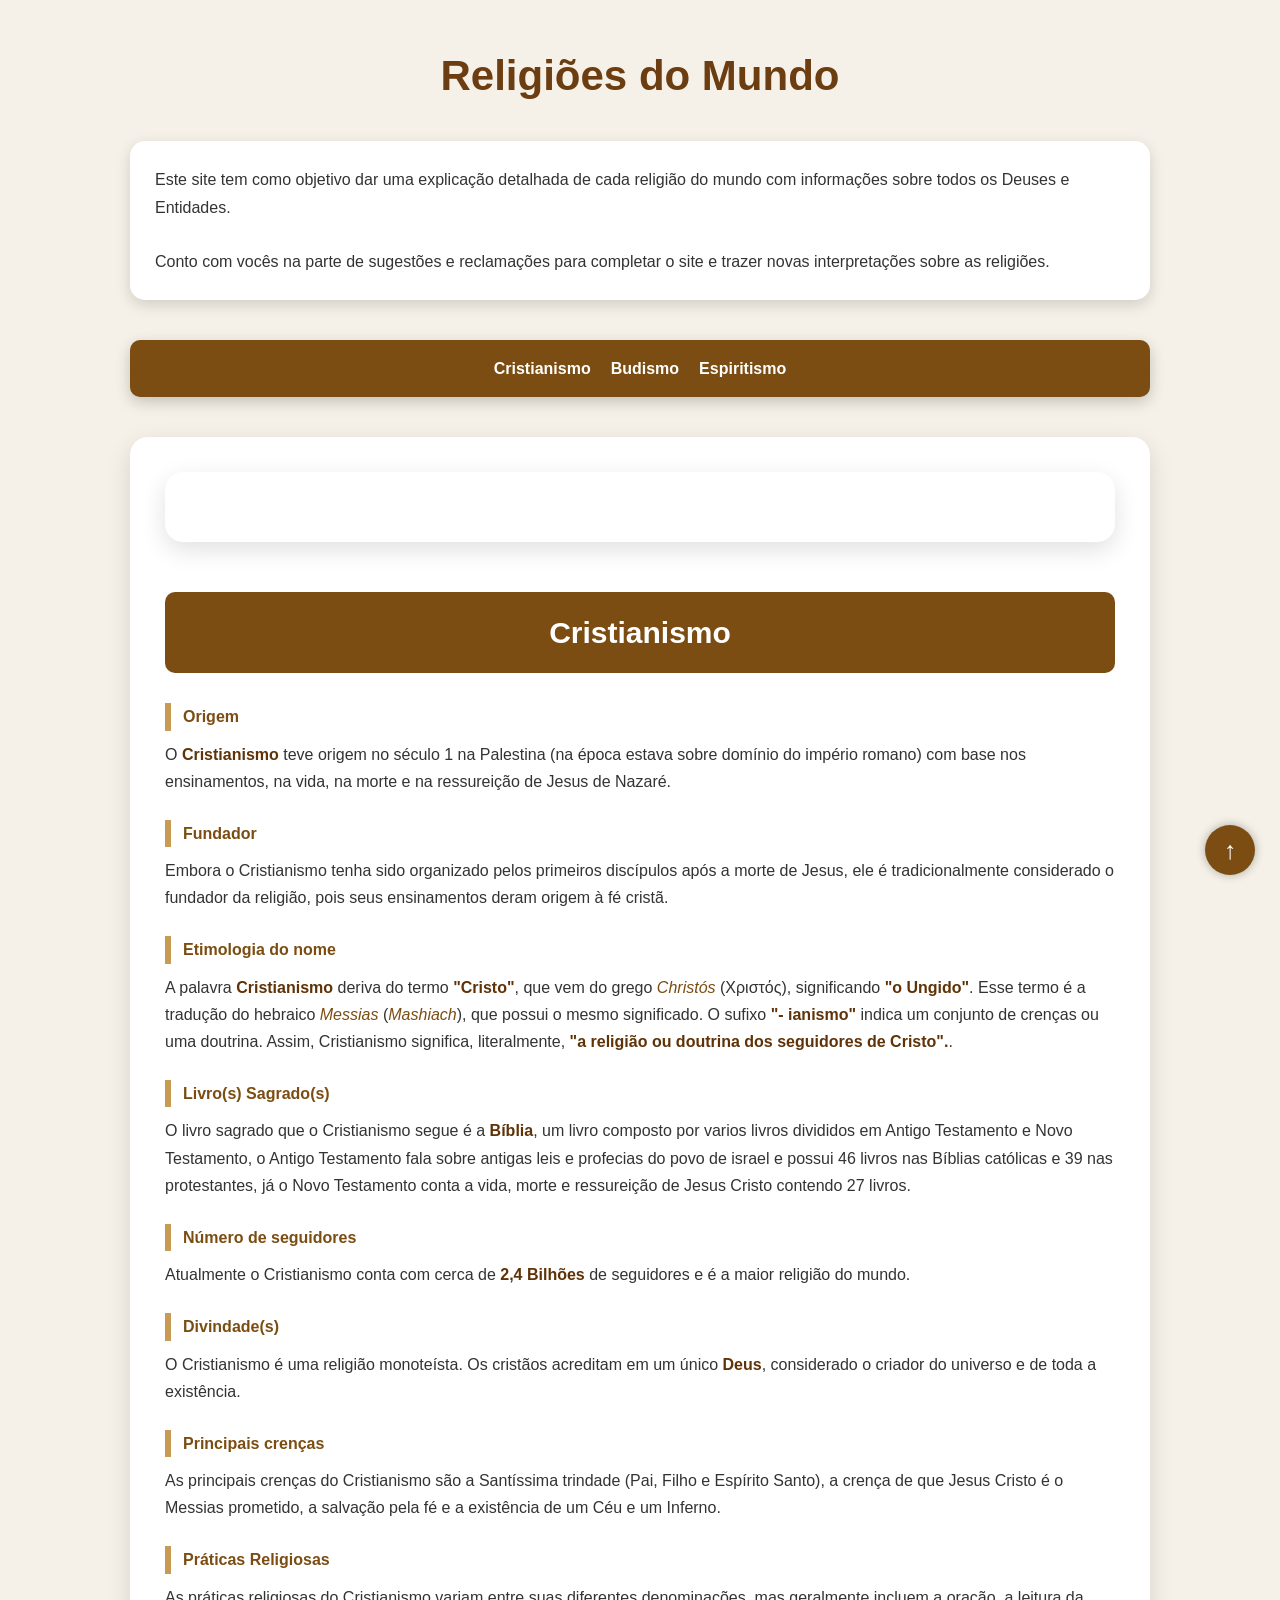
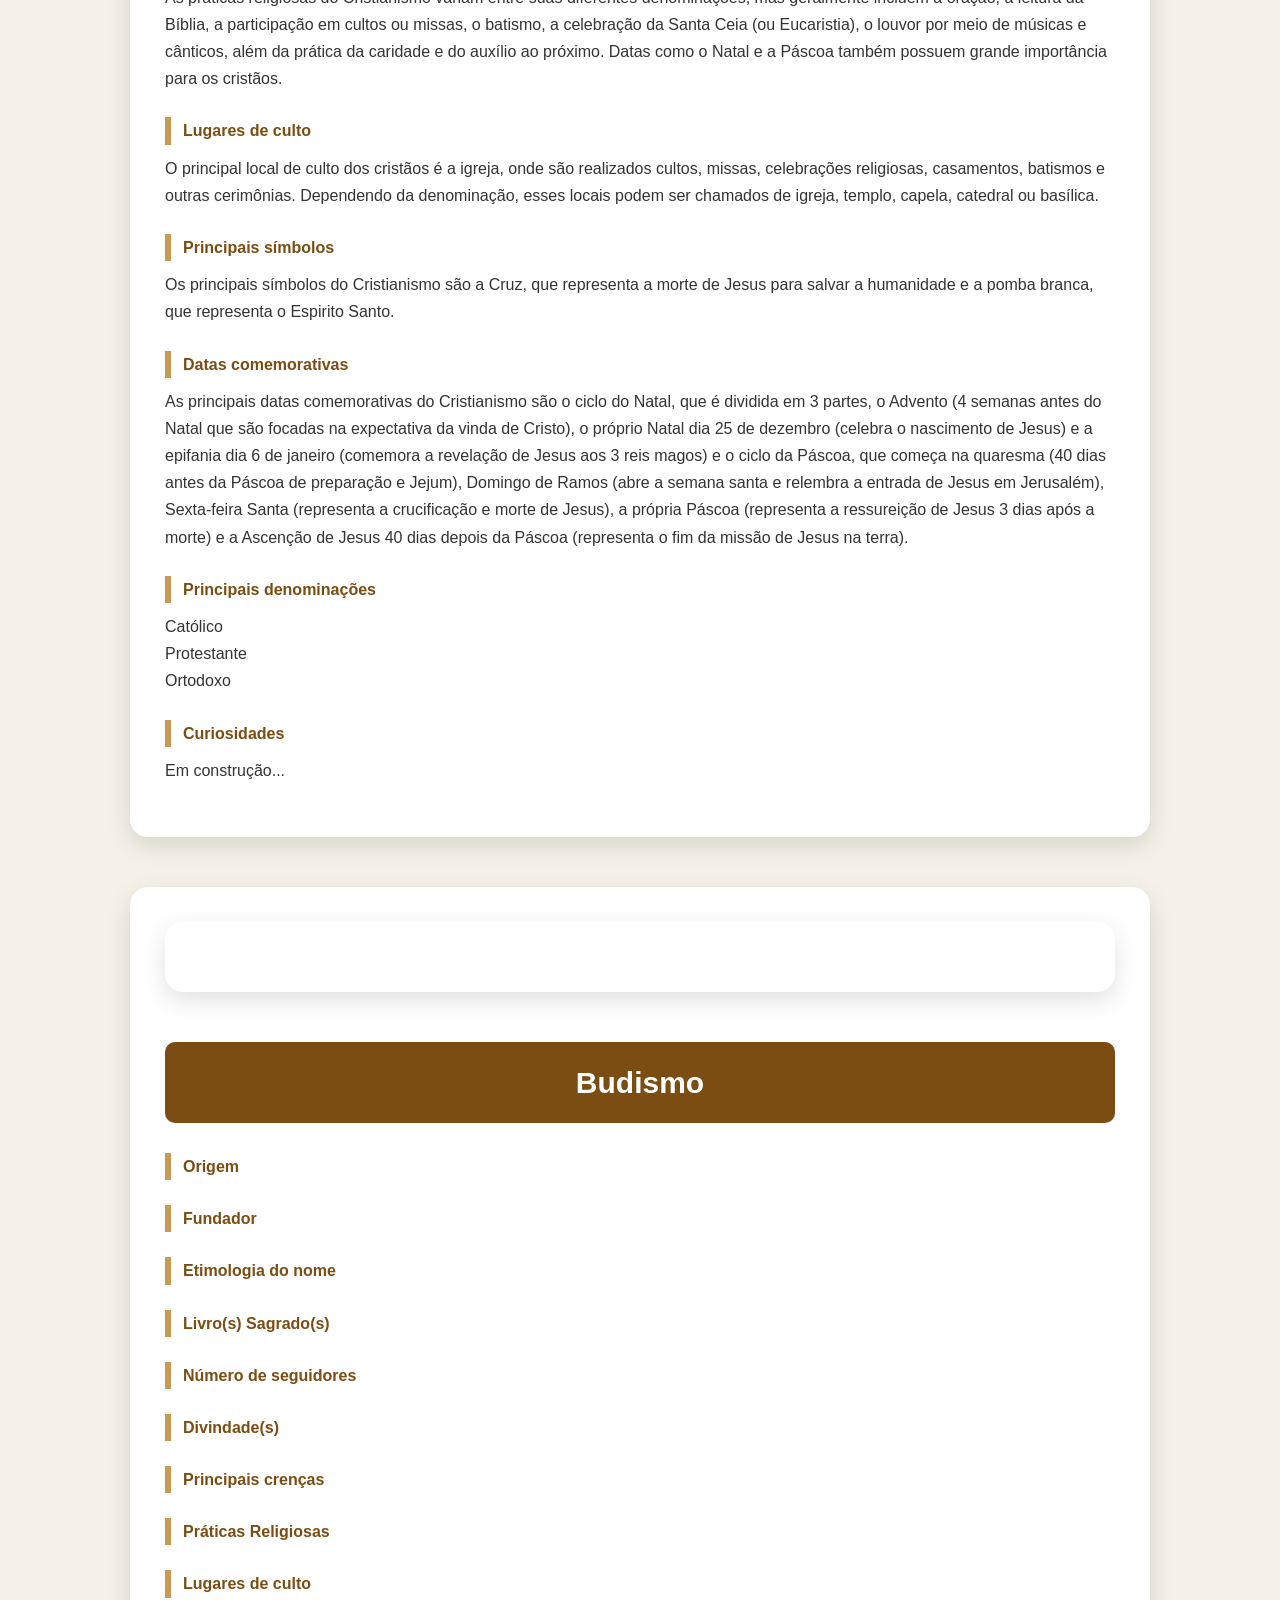
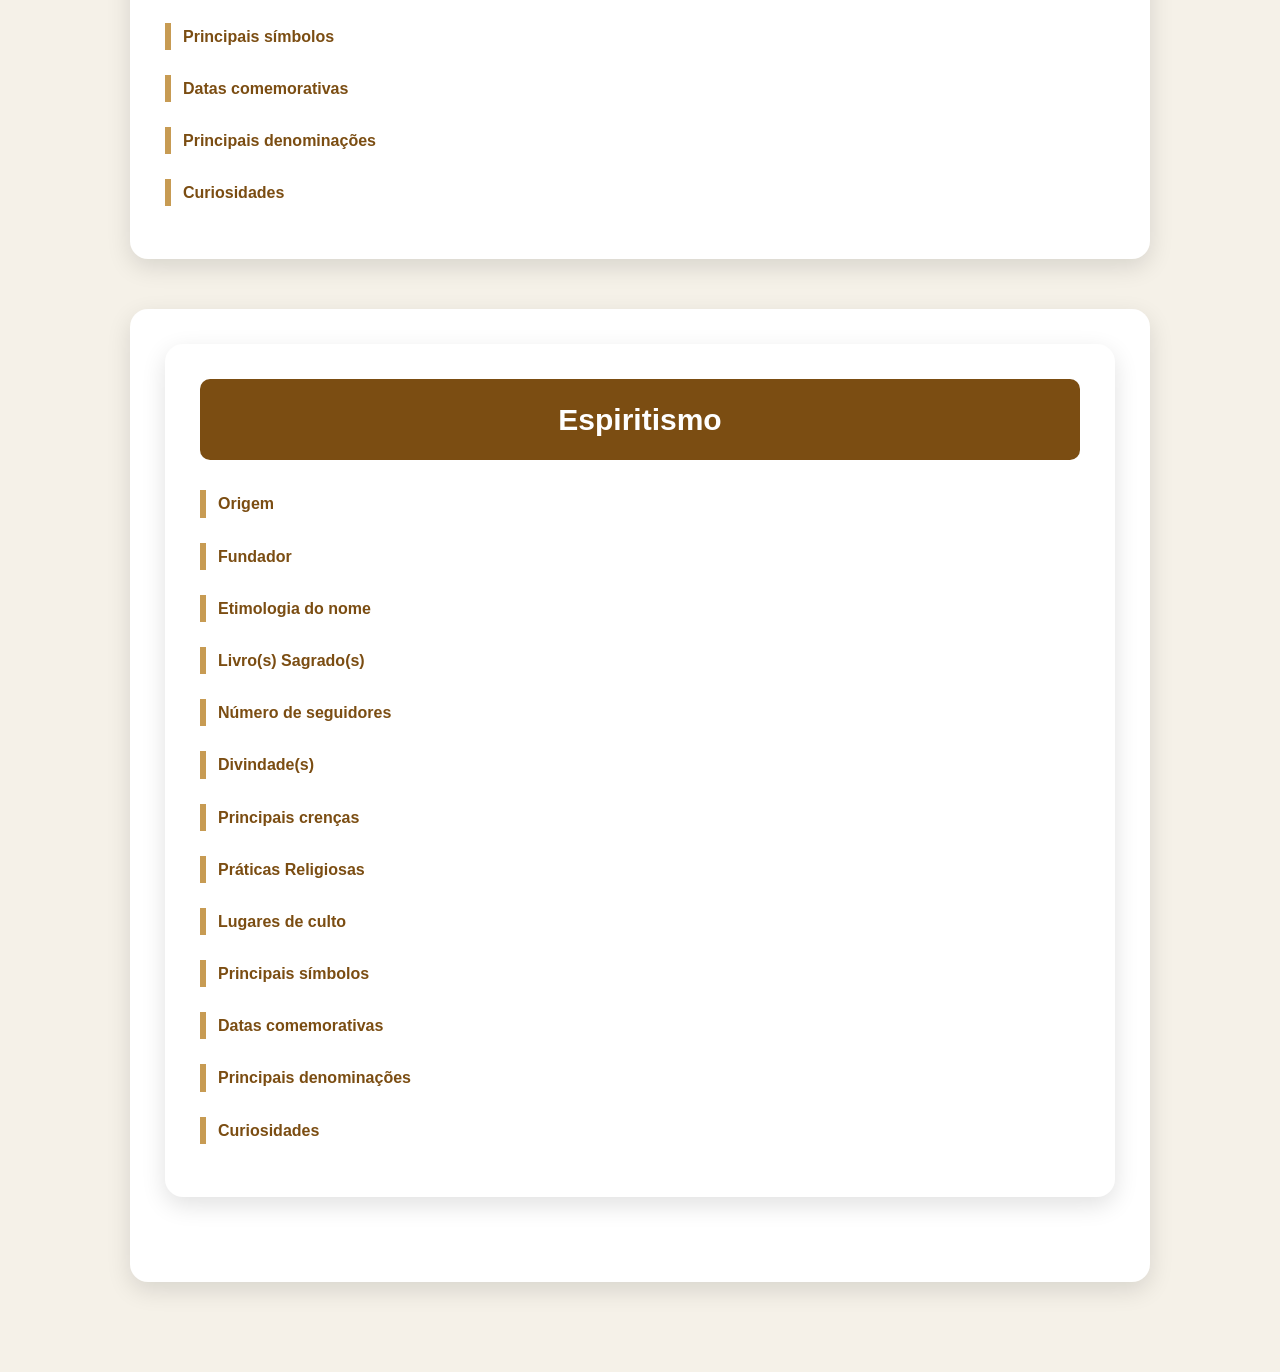
==== index.html @ a8a7c6b0 "Renomeia religiões.html para index.html" ====
<!DOCTYPE html>
<html lang="pt-BR">

<head>
    <meta charset="UTF-8">
    <title>Religiões</title>
    <link rel="stylesheet" href="style.css">
</head>

<body>

    <h2>Religiões do Mundo</h2>

    <p class="introducao">
        Este site tem como objetivo dar uma explicação detalhada de cada religião do mundo com informações sobre todos
        os Deuses e Entidades.
        <br><br>
        Conto com vocês na parte de sugestões e reclamações para completar o site e trazer novas interpretações sobre
        as religiões.
    </p>

    <nav>
    <a href="#cristianismo">Cristianismo</a>
    <a href="#budismo">Budismo</a>
    <a href="#espiritismo">Espiritismo</a>
    </nav>

    <div class="religiao">
        <div class="religiao" id="cristianismo"></div>

        <h3>Cristianismo</h3>

        <h4>Origem</h4>
        <p>O <strong>Cristianismo</strong> teve origem no século 1 na Palestina (na época estava sobre domínio do império romano) com base nos ensinamentos, na vida, na morte e na ressureição de Jesus de Nazaré.</p>

        <h4>Fundador</h4>
        <p>Embora o Cristianismo tenha sido organizado pelos primeiros discípulos após a morte de Jesus, ele é tradicionalmente considerado o fundador da religião, pois seus ensinamentos deram origem à fé cristã.</p>

        <h4>Etimologia do nome</h4>
        <p>A palavra <strong>Cristianismo</strong> deriva do termo <strong>"Cristo"</strong>, que vem do grego <em>Christós</em> (Χριστός), significando <strong>"o                      Ungido"</strong>. Esse termo é a tradução do hebraico <em>Messias</em> (<em>Mashiach</em>), que possui o mesmo significado. O sufixo <strong>"-      ianismo"</strong> indica um conjunto de crenças ou uma doutrina. Assim, Cristianismo significa, literalmente, <strong>"a religião ou doutrina dos seguidores de Cristo".</strong>.
        </p>

        <h4>Livro(s) Sagrado(s)</h4>
        <p>O livro sagrado que o Cristianismo segue é a <strong>Bíblia</strong>, um livro composto por varios livros divididos em Antigo Testamento e Novo Testamento, o Antigo Testamento fala sobre antigas leis e profecias do povo de israel e possui 46 livros nas Bíblias católicas e 39 nas protestantes, já o Novo Testamento conta a vida, morte e ressureição de Jesus Cristo contendo 27 livros.</p>

        <h4>Número de seguidores</h4>
        <p>Atualmente o Cristianismo conta com cerca de <strong>2,4 Bilhões</strong> de seguidores e é a maior religião do mundo.</p>

        <h4>Divindade(s)</h4>
        <p>O Cristianismo é uma religião monoteísta. Os cristãos acreditam em um único <strong>Deus</strong>, considerado o criador do universo e de toda a existência.</p>

        <h4>Principais crenças</h4>
        <p>As principais crenças do Cristianismo são a Santíssima trindade (Pai, Filho e Espírito Santo), a crença de que Jesus Cristo é o Messias prometido, a salvação pela fé e a existência de um Céu e um Inferno.</p>

        <h4>Práticas Religiosas</h4>
        <p>As práticas religiosas do Cristianismo variam entre suas diferentes denominações, mas geralmente incluem a oração, a leitura da Bíblia, a participação em cultos ou missas, o batismo, a celebração da Santa Ceia (ou Eucaristia), o louvor por meio de músicas e cânticos, além da prática da caridade e do auxílio ao próximo. Datas como o Natal e a Páscoa também possuem grande importância para os cristãos.</p>

        <h4>Lugares de culto</h4>
        <p>O principal local de culto dos cristãos é a igreja, onde são realizados cultos, missas, celebrações religiosas, casamentos, batismos e outras cerimônias. Dependendo da denominação, esses locais podem ser chamados de igreja, templo, capela, catedral ou basílica.</p>

        <h4>Principais símbolos</h4>
        <p>Os principais símbolos do Cristianismo são a Cruz, que representa a morte de Jesus para salvar a humanidade e a pomba branca, que representa o Espirito Santo.</p>

        <h4>Datas comemorativas</h4>
        <p> As principais datas comemorativas do Cristianismo são o ciclo do Natal, que é dividida em 3 partes, o Advento (4 semanas antes do Natal que são focadas na expectativa da vinda de Cristo), o próprio Natal dia 25 de dezembro (celebra o nascimento de Jesus) e a epifania dia 6 de janeiro (comemora a revelação de Jesus aos 3 reis magos) e o ciclo da Páscoa, que começa na quaresma (40 dias antes da Páscoa de preparação e Jejum), Domingo de Ramos (abre a semana santa e relembra a entrada de Jesus em Jerusalém), Sexta-feira Santa (representa a crucificação e morte de Jesus), a própria Páscoa (representa a ressureição de Jesus 3 dias após a morte) e a Ascenção de Jesus 40 dias depois da Páscoa (representa o fim da missão de Jesus na terra).</p>

        <h4>Principais denominações</h4>
        <p>
            Católico<br>
            Protestante<br>
            Ortodoxo
        </p>

        <h4>Curiosidades</h4>
        <p>Em construção...</p>
        </div>

    </div>

    <div class="religiao">
        <div class="religiao" id="budismo"></div>

        <h3>Budismo</h3>

        <h4>Origem</h4>
        <p></p>

        <h4>Fundador</h4>
        <p></p>

        <h4>Etimologia do nome</h4>
        <p></p>

        <h4>Livro(s) Sagrado(s)</h4>
        <p></p>

        <h4>Número de seguidores</h4>
        <p></p>

        <h4>Divindade(s)</h4>
        <p></p>

        <h4>Principais crenças</h4>
        <p></p>

        <h4>Práticas Religiosas</h4>
        <p></p>

        <h4>Lugares de culto</h4>
        <p></p>

        <h4>Principais símbolos</h4>
        <p></p>

        <h4>Datas comemorativas</h4>
        <p></p>

        <h4>Principais denominações</h4>
        <p></p>

        <h4>Curiosidades</h4>
        <p></p>
        </div>

    </div>

    <div class="religiao">
        <div class="religiao" id="espiritismo">

        <h3>Espiritismo</h3>

        <h4>Origem</h4>
        <p></p>

        <h4>Fundador</h4>
        <p></p>

        <h4>Etimologia do nome</h4>
        <p></p>

        <h4>Livro(s) Sagrado(s)</h4>
        <p></p>

        <h4>Número de seguidores</h4>
        <p></p>

        <h4>Divindade(s)</h4>
        <p></p>

        <h4>Principais crenças</h4>
        <p></p>

        <h4>Práticas Religiosas</h4>
        <p></p>

        <h4>Lugares de culto</h4>
        <p></p>

        <h4>Principais símbolos</h4>
        <p></p>

        <h4>Datas comemorativas</h4>
        <p></p>

        <h4>Principais denominações</h4>
        <p></p>

        <h4>Curiosidades</h4>
        <p></p>
        </div>

    </div>
<a href="#" class="topo">↑</a>

</body>
</html>
---- style.css ----
html{
    scroll-behavior:smooth;
}

*{
    margin:0;
    padding:0;
    box-sizing:border-box;
}

body{
    background:#f5f1e8;
    font-family:Arial, Helvetica, sans-serif;
    color:#333;
    line-height:1.7;
    max-width:1100px;
    margin:auto;
    padding:40px;
}

h2{
    text-align:center;
    font-size:42px;
    color:#6b3d10;
    margin-bottom:30px;
}

.introducao{
    background:white;
    padding:25px;
    border-radius:15px;
    box-shadow:0 5px 15px rgba(0,0,0,.15);
    margin-bottom:40px;
}

/* Caixa de cada religião */
.religiao{
    background:white;
    margin-bottom:50px;
    padding:35px;
    border-radius:18px;
    box-shadow:0 8px 25px rgba(0,0,0,.12);
    transition:0.3s;
}

/* Efeito ao passar o mouse */
.religiao:hover{
    transform:translateY(-5px);
    box-shadow:0 15px 35px rgba(0,0,0,.20);
}

h3{
    text-align:center;
    background:#7b4d12;
    color:white;
    padding:15px;
    border-radius:10px;
    margin-bottom:30px;
    font-size:30px;
}

h4{
    color:#7b4d12;
    border-left:6px solid #c79b53;
    padding-left:12px;
    margin-top:25px;
    margin-bottom:10px;
}

p{
    margin-bottom:18px;
}

strong{
    color:#5f3307;
}

em{
    color:#7b4d12;
}

::-webkit-scrollbar{
    width:12px;
}

::-webkit-scrollbar-track{
    background:#efe7d6;
}

::-webkit-scrollbar-thumb{
    background:#8b5a2b;
    border-radius:10px;
}

::-webkit-scrollbar-thumb:hover{
    background:#6b3d10;
}

nav{
    position:sticky;
    top:0;

    display:flex;
    justify-content:center;
    gap:20px;

    background:#7b4d12;
    padding:15px;

    border-radius:10px;
    margin-bottom:40px;

    box-shadow:0 5px 15px rgba(0,0,0,.2);

    z-index:1000;
}

nav a{
    color:white;
    text-decoration:none;
    font-weight:bold;
    transition:.3s;
}

nav a:hover{
    color:#ffd56b;
}

.topo{
    position:fixed;

    right:25px;
    bottom:25px;

    width:50px;
    height:50px;

    background:#7b4d12;
    color:white;

    border-radius:50%;

    text-align:center;
    line-height:50px;

    text-decoration:none;

    font-size:25px;

    box-shadow:0 0 10px rgba(0,0,0,.3);
}

.topo:hover{
    background:#a66d2a;
}
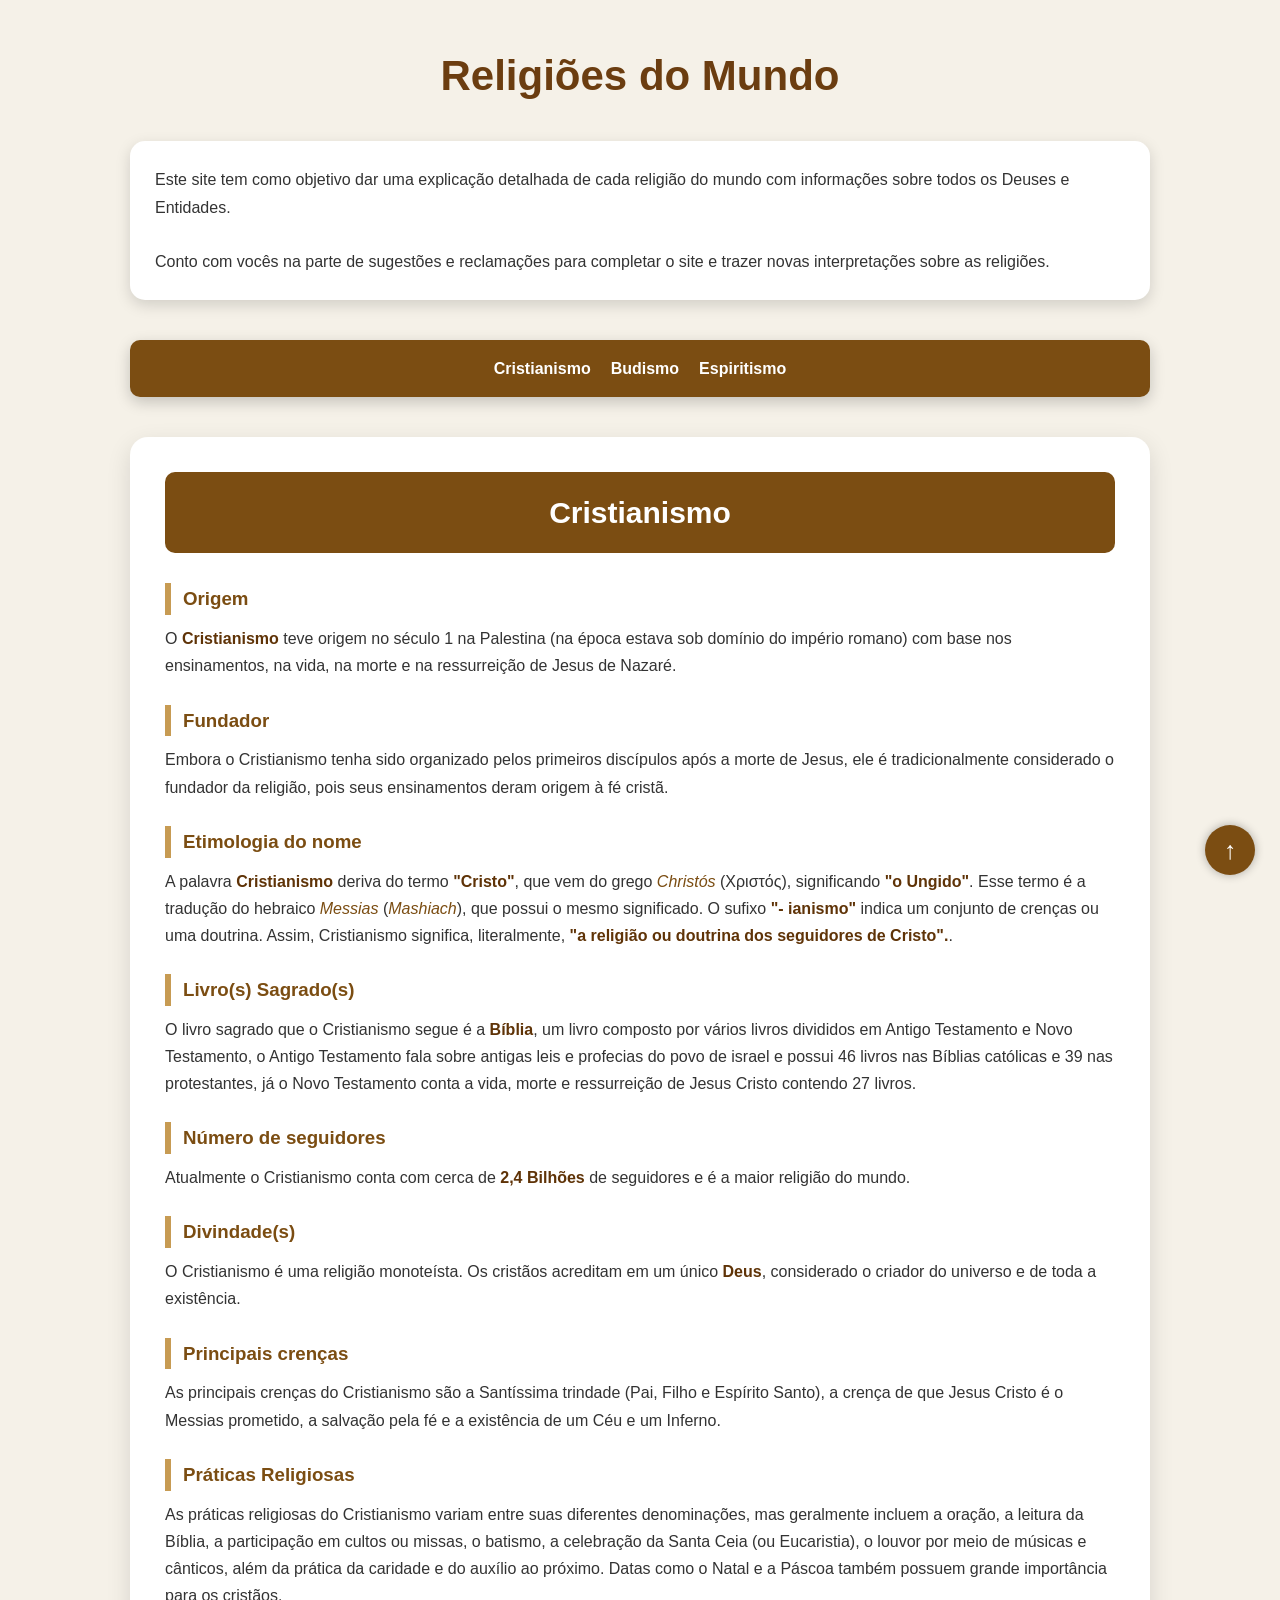
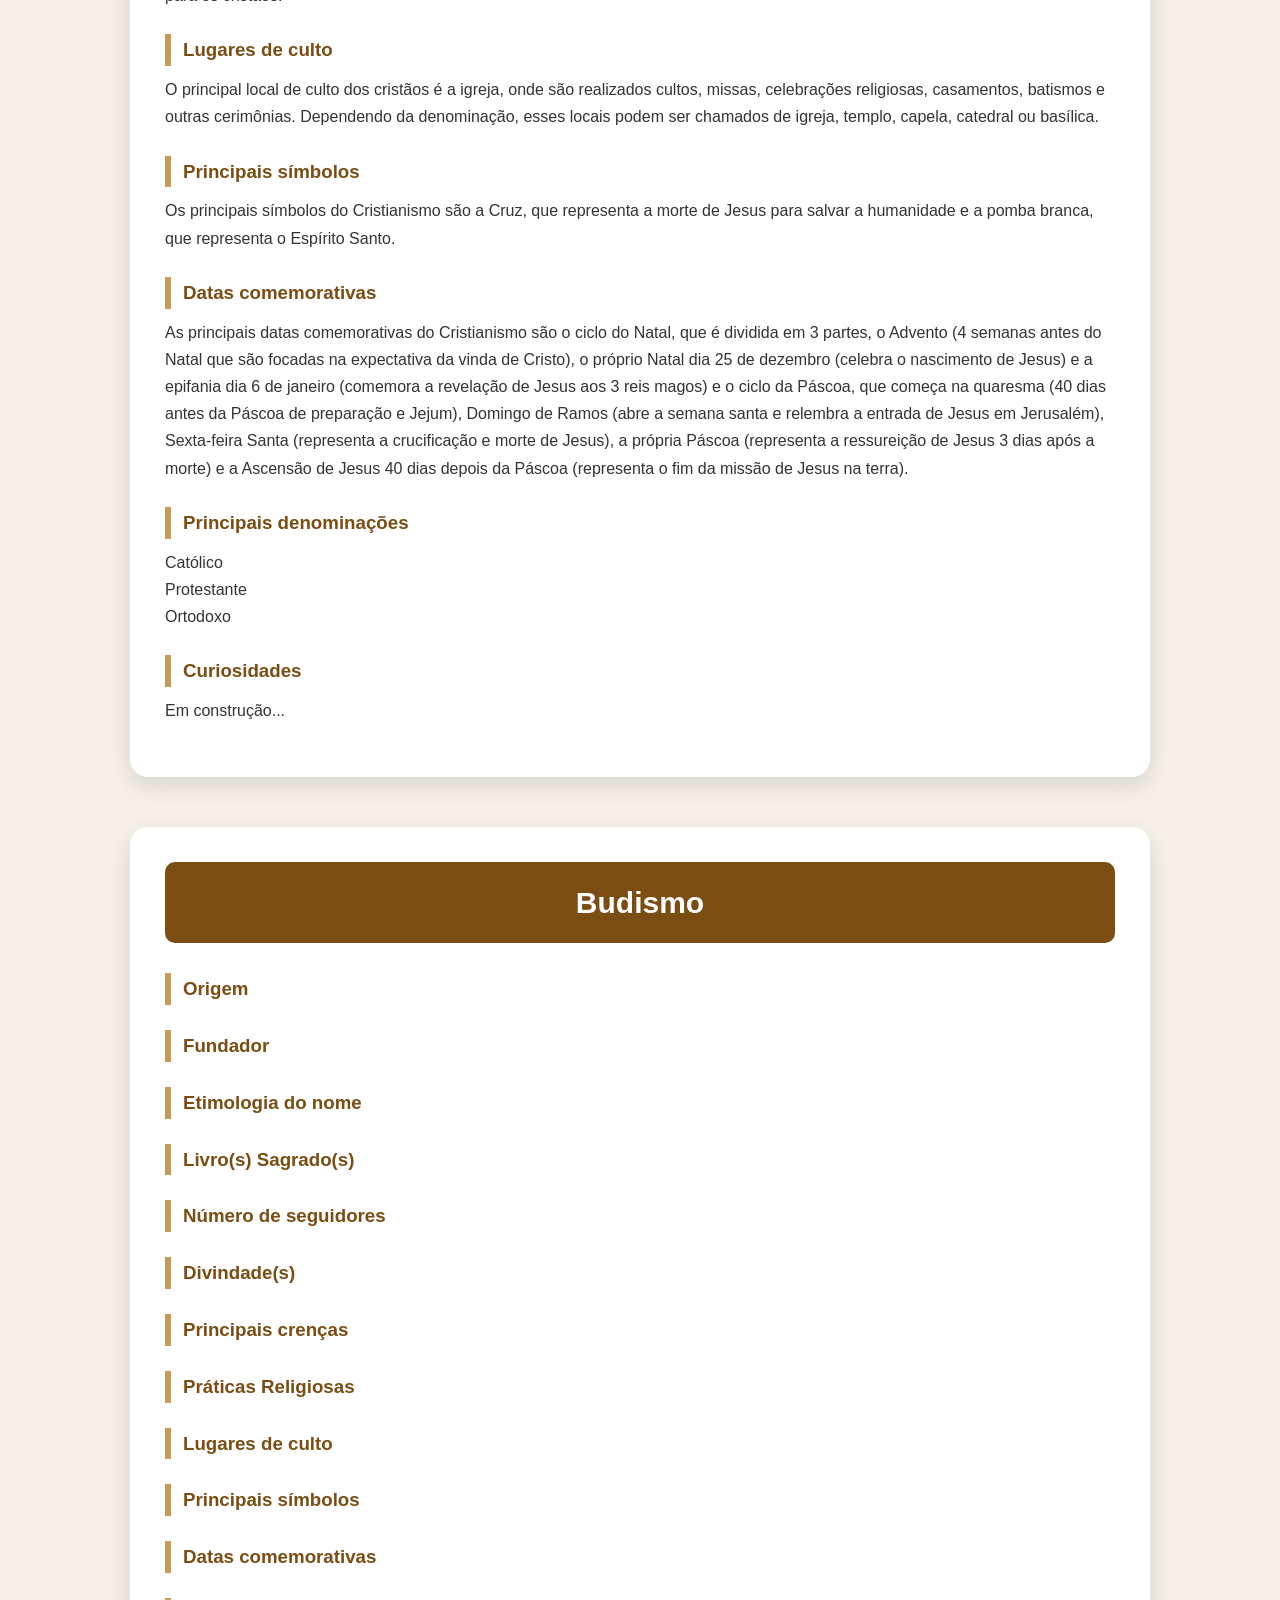
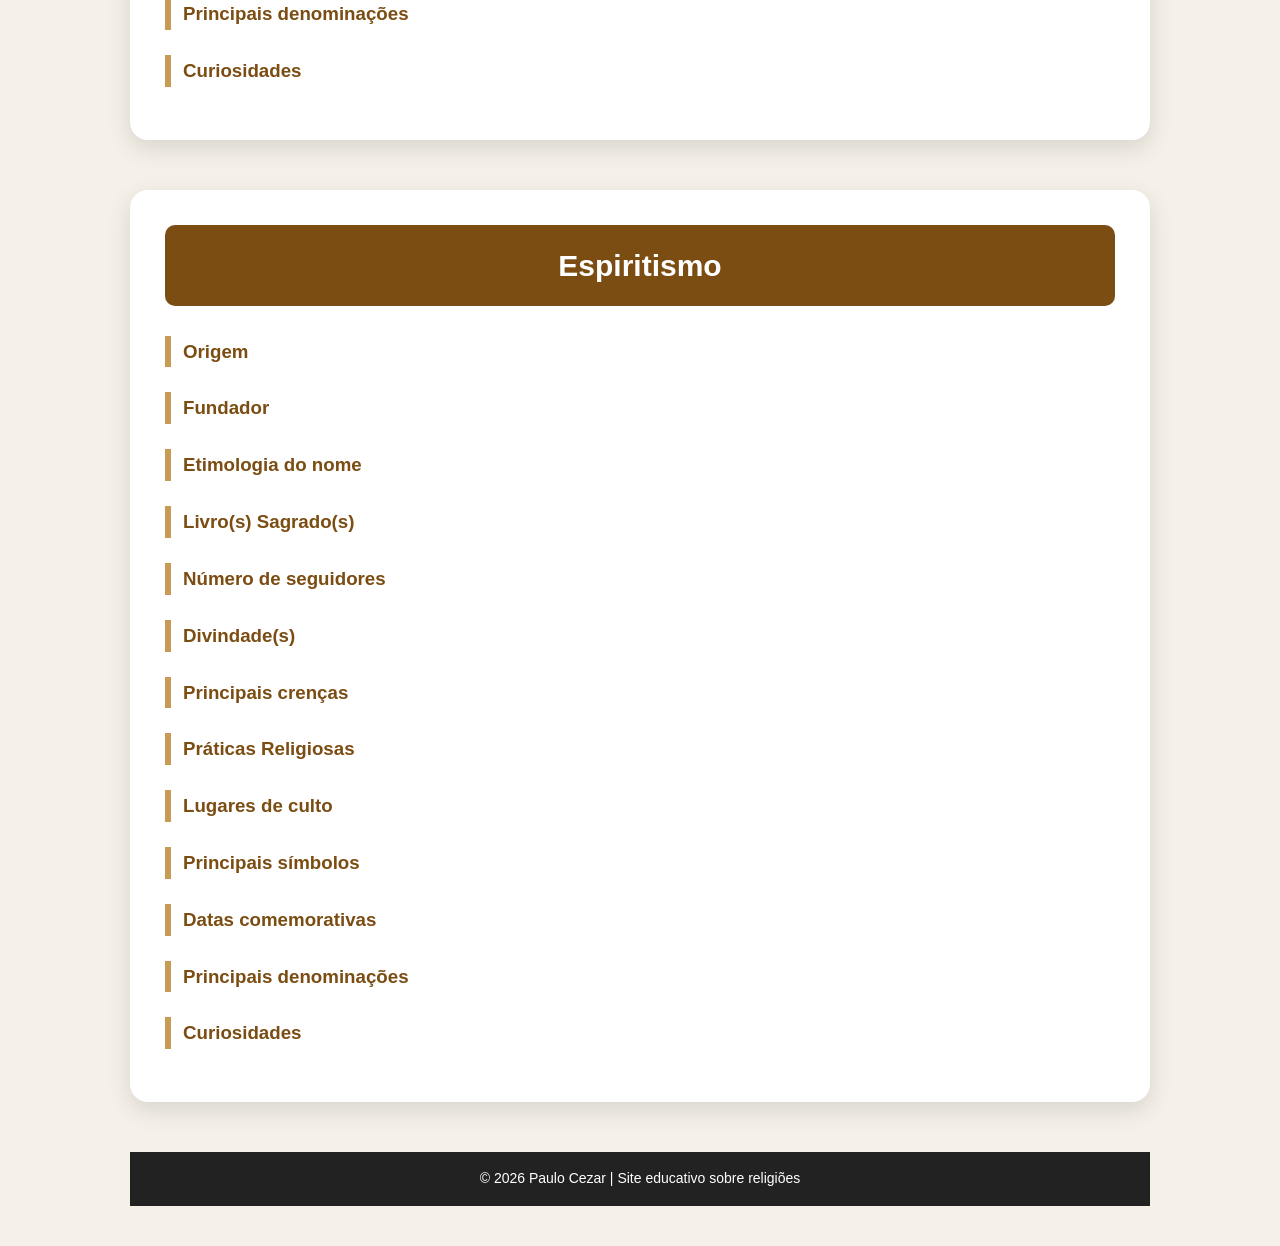
==== commit 275a6f12: "corrigindo layout e responsividade" ====
--- a/index.html
+++ b/index.html
@@ -5,11 +5,12 @@
     <meta charset="UTF-8">
     <title>Religiões</title>
     <link rel="stylesheet" href="style.css">
+    <meta name="viewport" content="width=device-width, initial-scale=1.0">
 </head>
 
 <body>
 
-    <h2>Religiões do Mundo</h2>
+    <h1>Religiões do Mundo</h1>
 
     <p class="introducao">
         Este site tem como objetivo dar uma explicação detalhada de cada religião do mundo com informações sobre todos
@@ -25,152 +26,148 @@
     <a href="#espiritismo">Espiritismo</a>
     </nav>
 
-    <div class="religiao">
-        <div class="religiao" id="cristianismo"></div>
+    <div class="religiao" id="cristianismo">
 
-        <h3>Cristianismo</h3>
+        <h2>Cristianismo</h2>
 
-        <h4>Origem</h4>
-        <p>O <strong>Cristianismo</strong> teve origem no século 1 na Palestina (na época estava sobre domínio do império romano) com base nos ensinamentos, na vida, na morte e na ressureição de Jesus de Nazaré.</p>
+        <h3>Origem</h3>
+        <p>O <strong>Cristianismo</strong> teve origem no século 1 na Palestina (na época estava sob domínio do império romano) com base nos ensinamentos, na vida, na morte e na ressurreição de Jesus de Nazaré.</p>
 
-        <h4>Fundador</h4>
+        <h3>Fundador</h3>
         <p>Embora o Cristianismo tenha sido organizado pelos primeiros discípulos após a morte de Jesus, ele é tradicionalmente considerado o fundador da religião, pois seus ensinamentos deram origem à fé cristã.</p>
 
-        <h4>Etimologia do nome</h4>
+        <h3>Etimologia do nome</h3>
         <p>A palavra <strong>Cristianismo</strong> deriva do termo <strong>"Cristo"</strong>, que vem do grego <em>Christós</em> (Χριστός), significando <strong>"o                      Ungido"</strong>. Esse termo é a tradução do hebraico <em>Messias</em> (<em>Mashiach</em>), que possui o mesmo significado. O sufixo <strong>"-      ianismo"</strong> indica um conjunto de crenças ou uma doutrina. Assim, Cristianismo significa, literalmente, <strong>"a religião ou doutrina dos seguidores de Cristo".</strong>.
         </p>
 
-        <h4>Livro(s) Sagrado(s)</h4>
-        <p>O livro sagrado que o Cristianismo segue é a <strong>Bíblia</strong>, um livro composto por varios livros divididos em Antigo Testamento e Novo Testamento, o Antigo Testamento fala sobre antigas leis e profecias do povo de israel e possui 46 livros nas Bíblias católicas e 39 nas protestantes, já o Novo Testamento conta a vida, morte e ressureição de Jesus Cristo contendo 27 livros.</p>
+        <h3>Livro(s) Sagrado(s)</h3>
+        <p>O livro sagrado que o Cristianismo segue é a <strong>Bíblia</strong>, um livro composto por vários livros divididos em Antigo Testamento e Novo Testamento, o Antigo Testamento fala sobre antigas leis e profecias do povo de israel e possui 46 livros nas Bíblias católicas e 39 nas protestantes, já o Novo Testamento conta a vida, morte e ressurreição de Jesus Cristo contendo 27 livros.</p>
 
-        <h4>Número de seguidores</h4>
+        <h3>Número de seguidores</h3>
         <p>Atualmente o Cristianismo conta com cerca de <strong>2,4 Bilhões</strong> de seguidores e é a maior religião do mundo.</p>
 
-        <h4>Divindade(s)</h4>
+        <h3>Divindade(s)</h3>
         <p>O Cristianismo é uma religião monoteísta. Os cristãos acreditam em um único <strong>Deus</strong>, considerado o criador do universo e de toda a existência.</p>
 
-        <h4>Principais crenças</h4>
+        <h3>Principais crenças</h3>
         <p>As principais crenças do Cristianismo são a Santíssima trindade (Pai, Filho e Espírito Santo), a crença de que Jesus Cristo é o Messias prometido, a salvação pela fé e a existência de um Céu e um Inferno.</p>
 
-        <h4>Práticas Religiosas</h4>
+        <h3>Práticas Religiosas</h3>
         <p>As práticas religiosas do Cristianismo variam entre suas diferentes denominações, mas geralmente incluem a oração, a leitura da Bíblia, a participação em cultos ou missas, o batismo, a celebração da Santa Ceia (ou Eucaristia), o louvor por meio de músicas e cânticos, além da prática da caridade e do auxílio ao próximo. Datas como o Natal e a Páscoa também possuem grande importância para os cristãos.</p>
 
-        <h4>Lugares de culto</h4>
+        <h3>Lugares de culto</h3>
         <p>O principal local de culto dos cristãos é a igreja, onde são realizados cultos, missas, celebrações religiosas, casamentos, batismos e outras cerimônias. Dependendo da denominação, esses locais podem ser chamados de igreja, templo, capela, catedral ou basílica.</p>
 
-        <h4>Principais símbolos</h4>
-        <p>Os principais símbolos do Cristianismo são a Cruz, que representa a morte de Jesus para salvar a humanidade e a pomba branca, que representa o Espirito Santo.</p>
+        <h3>Principais símbolos</h3>
+        <p>Os principais símbolos do Cristianismo são a Cruz, que representa a morte de Jesus para salvar a humanidade e a pomba branca, que representa o Espírito Santo.</p>
 
-        <h4>Datas comemorativas</h4>
-        <p> As principais datas comemorativas do Cristianismo são o ciclo do Natal, que é dividida em 3 partes, o Advento (4 semanas antes do Natal que são focadas na expectativa da vinda de Cristo), o próprio Natal dia 25 de dezembro (celebra o nascimento de Jesus) e a epifania dia 6 de janeiro (comemora a revelação de Jesus aos 3 reis magos) e o ciclo da Páscoa, que começa na quaresma (40 dias antes da Páscoa de preparação e Jejum), Domingo de Ramos (abre a semana santa e relembra a entrada de Jesus em Jerusalém), Sexta-feira Santa (representa a crucificação e morte de Jesus), a própria Páscoa (representa a ressureição de Jesus 3 dias após a morte) e a Ascenção de Jesus 40 dias depois da Páscoa (representa o fim da missão de Jesus na terra).</p>
+        <h3>Datas comemorativas</h3>
+        <p> As principais datas comemorativas do Cristianismo são o ciclo do Natal, que é dividida em 3 partes, o Advento (4 semanas antes do Natal que são focadas na expectativa da vinda de Cristo), o próprio Natal dia 25 de dezembro (celebra o nascimento de Jesus) e a epifania dia 6 de janeiro (comemora a revelação de Jesus aos 3 reis magos) e o ciclo da Páscoa, que começa na quaresma (40 dias antes da Páscoa de preparação e Jejum), Domingo de Ramos (abre a semana santa e relembra a entrada de Jesus em Jerusalém), Sexta-feira Santa (representa a crucificação e morte de Jesus), a própria Páscoa (representa a ressureição de Jesus 3 dias após a morte) e a Ascensão de Jesus 40 dias depois da Páscoa (representa o fim da missão de Jesus na terra).</p>
 
-        <h4>Principais denominações</h4>
+        <h3>Principais denominações</h3>
         <p>
             Católico<br>
             Protestante<br>
             Ortodoxo
         </p>
 
-        <h4>Curiosidades</h4>
+        <h3>Curiosidades</h3>
         <p>Em construção...</p>
-        </div>
 
     </div>
 
-    <div class="religiao">
-        <div class="religiao" id="budismo"></div>
+    <div class="religiao" id="budismo">
 
-        <h3>Budismo</h3>
+        <h2>Budismo</h2>
 
-        <h4>Origem</h4>
+        <h3>Origem</h3>
         <p></p>
 
-        <h4>Fundador</h4>
+        <h3>Fundador</h3>
         <p></p>
 
-        <h4>Etimologia do nome</h4>
+        <h3>Etimologia do nome</h3>
         <p></p>
 
-        <h4>Livro(s) Sagrado(s)</h4>
+        <h3>Livro(s) Sagrado(s)</h3>
         <p></p>
 
-        <h4>Número de seguidores</h4>
+        <h3>Número de seguidores</h3>
         <p></p>
 
-        <h4>Divindade(s)</h4>
+        <h3>Divindade(s)</h3>
         <p></p>
 
-        <h4>Principais crenças</h4>
+        <h3>Principais crenças</h3>
         <p></p>
 
-        <h4>Práticas Religiosas</h4>
+        <h3>Práticas Religiosas</h3>
         <p></p>
 
-        <h4>Lugares de culto</h4>
+        <h3>Lugares de culto</h3>
         <p></p>
 
-        <h4>Principais símbolos</h4>
+        <h3>Principais símbolos</h3>
         <p></p>
 
-        <h4>Datas comemorativas</h4>
+        <h3>Datas comemorativas</h3>
         <p></p>
 
-        <h4>Principais denominações</h4>
+        <h3>Principais denominações</h3>
         <p></p>
 
-        <h4>Curiosidades</h4>
+        <h3>Curiosidades</h3>
         <p></p>
-        </div>
 
     </div>
 
-    <div class="religiao">
-        <div class="religiao" id="espiritismo">
+    <div class="religiao" id="espiritismo">
 
-        <h3>Espiritismo</h3>
+        <h2>Espiritismo</h2>
 
-        <h4>Origem</h4>
+        <h3>Origem</h3>
         <p></p>
 
-        <h4>Fundador</h4>
+        <h3>Fundador</h3>
         <p></p>
 
-        <h4>Etimologia do nome</h4>
+        <h3>Etimologia do nome</h3>
         <p></p>
 
-        <h4>Livro(s) Sagrado(s)</h4>
+        <h3>Livro(s) Sagrado(s)</h3>
         <p></p>
 
-        <h4>Número de seguidores</h4>
+        <h3>Número de seguidores</h3>
         <p></p>
 
-        <h4>Divindade(s)</h4>
+        <h3>Divindade(s)</h3>
         <p></p>
 
-        <h4>Principais crenças</h4>
+        <h3>Principais crenças</h3>
         <p></p>
 
-        <h4>Práticas Religiosas</h4>
+        <h3>Práticas Religiosas</h3>
         <p></p>
 
-        <h4>Lugares de culto</h4>
+        <h3>Lugares de culto</h3>
         <p></p>
 
-        <h4>Principais símbolos</h4>
+        <h3>Principais símbolos</h3>
         <p></p>
 
-        <h4>Datas comemorativas</h4>
+        <h3>Datas comemorativas</h3>
         <p></p>
 
-        <h4>Principais denominações</h4>
+        <h3>Principais denominações</h3>
         <p></p>
 
-        <h4>Curiosidades</h4>
+        <h3>Curiosidades</h3>
         <p></p>
-        </div>
 
     </div>
 <a href="#" class="topo">↑</a>
-
+<footer>
+    <p>© 2026 Paulo Cezar | Site educativo sobre religiões</p>
+</footer>
 </body>
 </html>
--- a/style.css
+++ b/style.css
@@ -18,7 +18,7 @@
     padding:40px;
 }
 
-h2{
+h1{
     text-align:center;
     font-size:42px;
     color:#6b3d10;
@@ -49,7 +49,7 @@
     box-shadow:0 15px 35px rgba(0,0,0,.20);
 }
 
-h3{
+h2{
     text-align:center;
     background:#7b4d12;
     color:white;
@@ -59,7 +59,7 @@
     font-size:30px;
 }
 
-h4{
+h3{
     color:#7b4d12;
     border-left:6px solid #c79b53;
     padding-left:12px;
@@ -152,4 +152,55 @@
 
 .topo:hover{
     background:#a66d2a;
+}
+
+footer {
+    background-color: #222;
+    color: white;
+    text-align: center;
+    padding: 15px;
+    margin-top: 30px;
+}
+
+footer p {
+    margin: 0;
+    font-size: 14px;
+}
+
+@media (max-width:600px){
+
+    body{
+        padding:15px;
+    }
+
+    h1{
+        font-size:30px;
+    }
+
+    h3{
+        font-size:24px;
+    }
+
+    .religiao{
+        padding:20px;
+    }
+
+    nav{
+        flex-direction:column;
+        align-items:center;
+        gap:10px;
+    }
+
+}
+
+@media(max-width:600px){
+
+    .topo{
+        right:15px;
+        bottom:15px;
+        width:45px;
+        height:45px;
+        line-height:45px;
+    }
+
 }
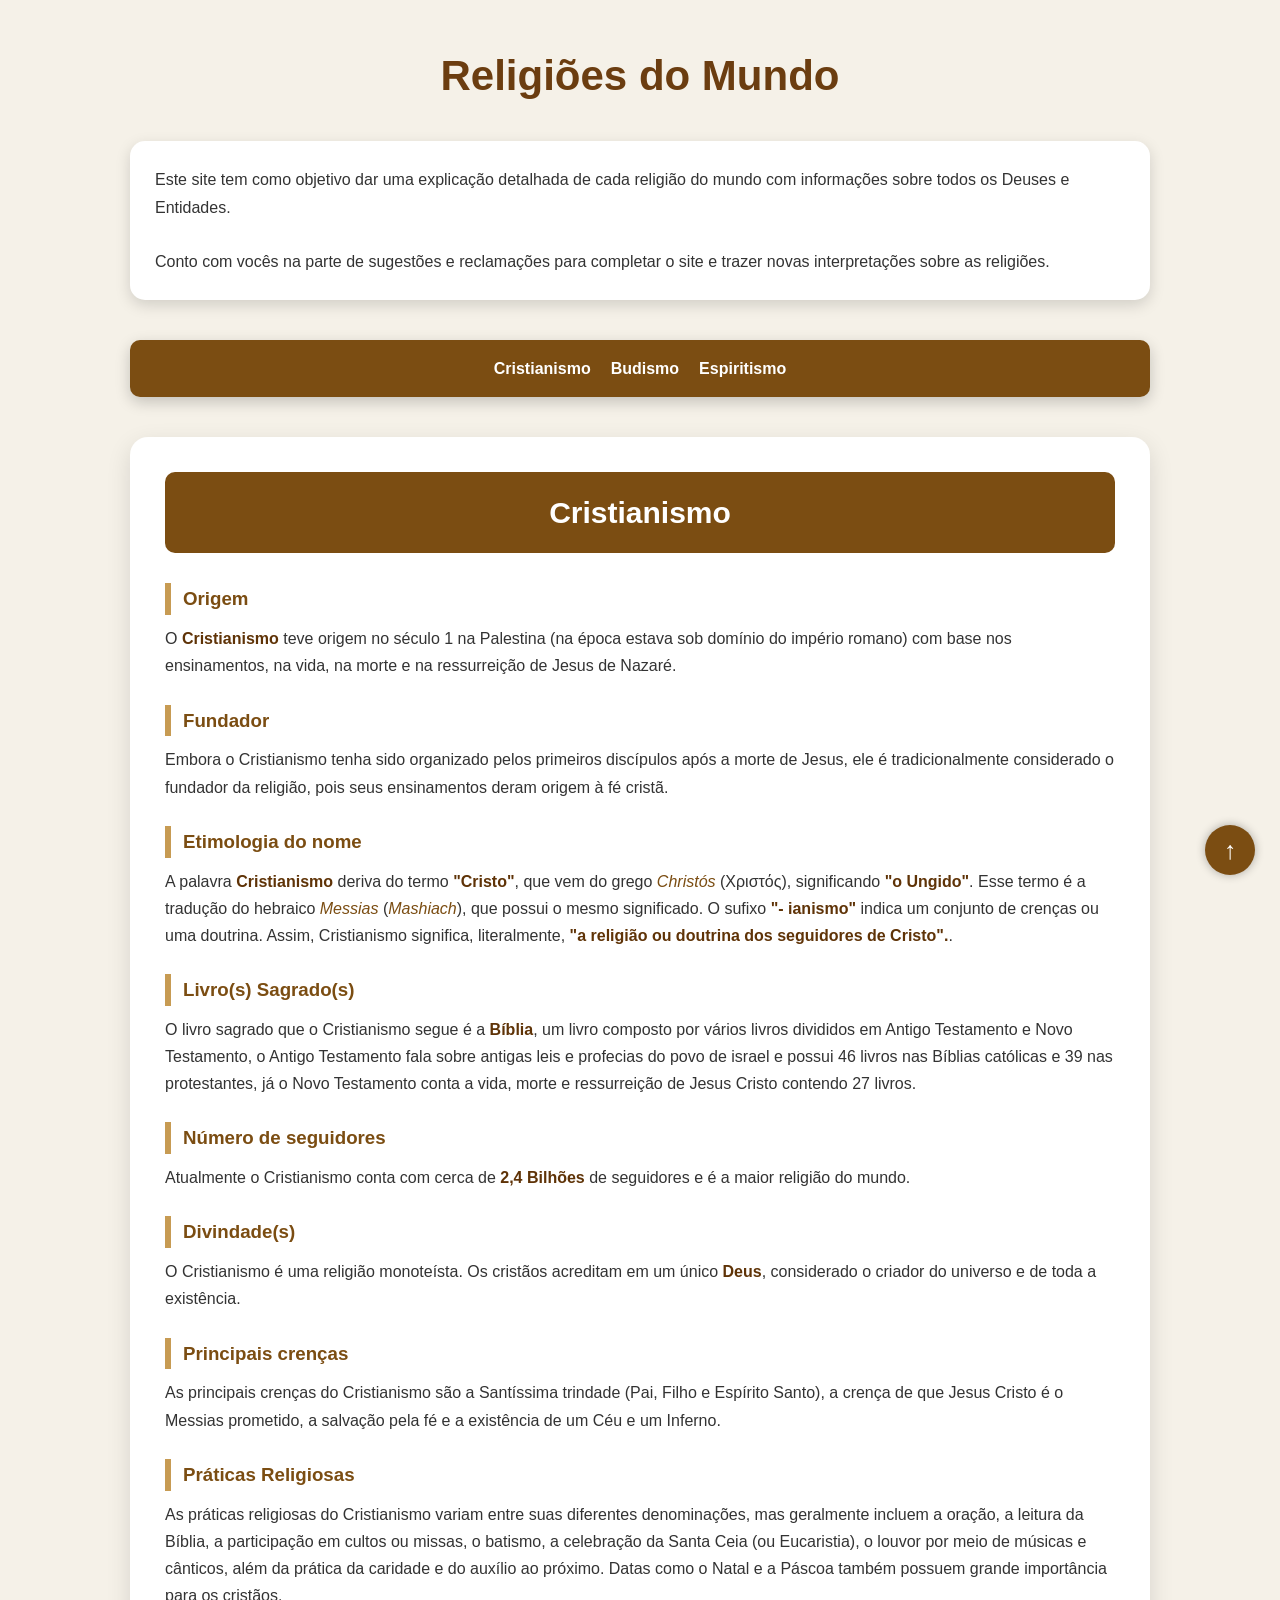
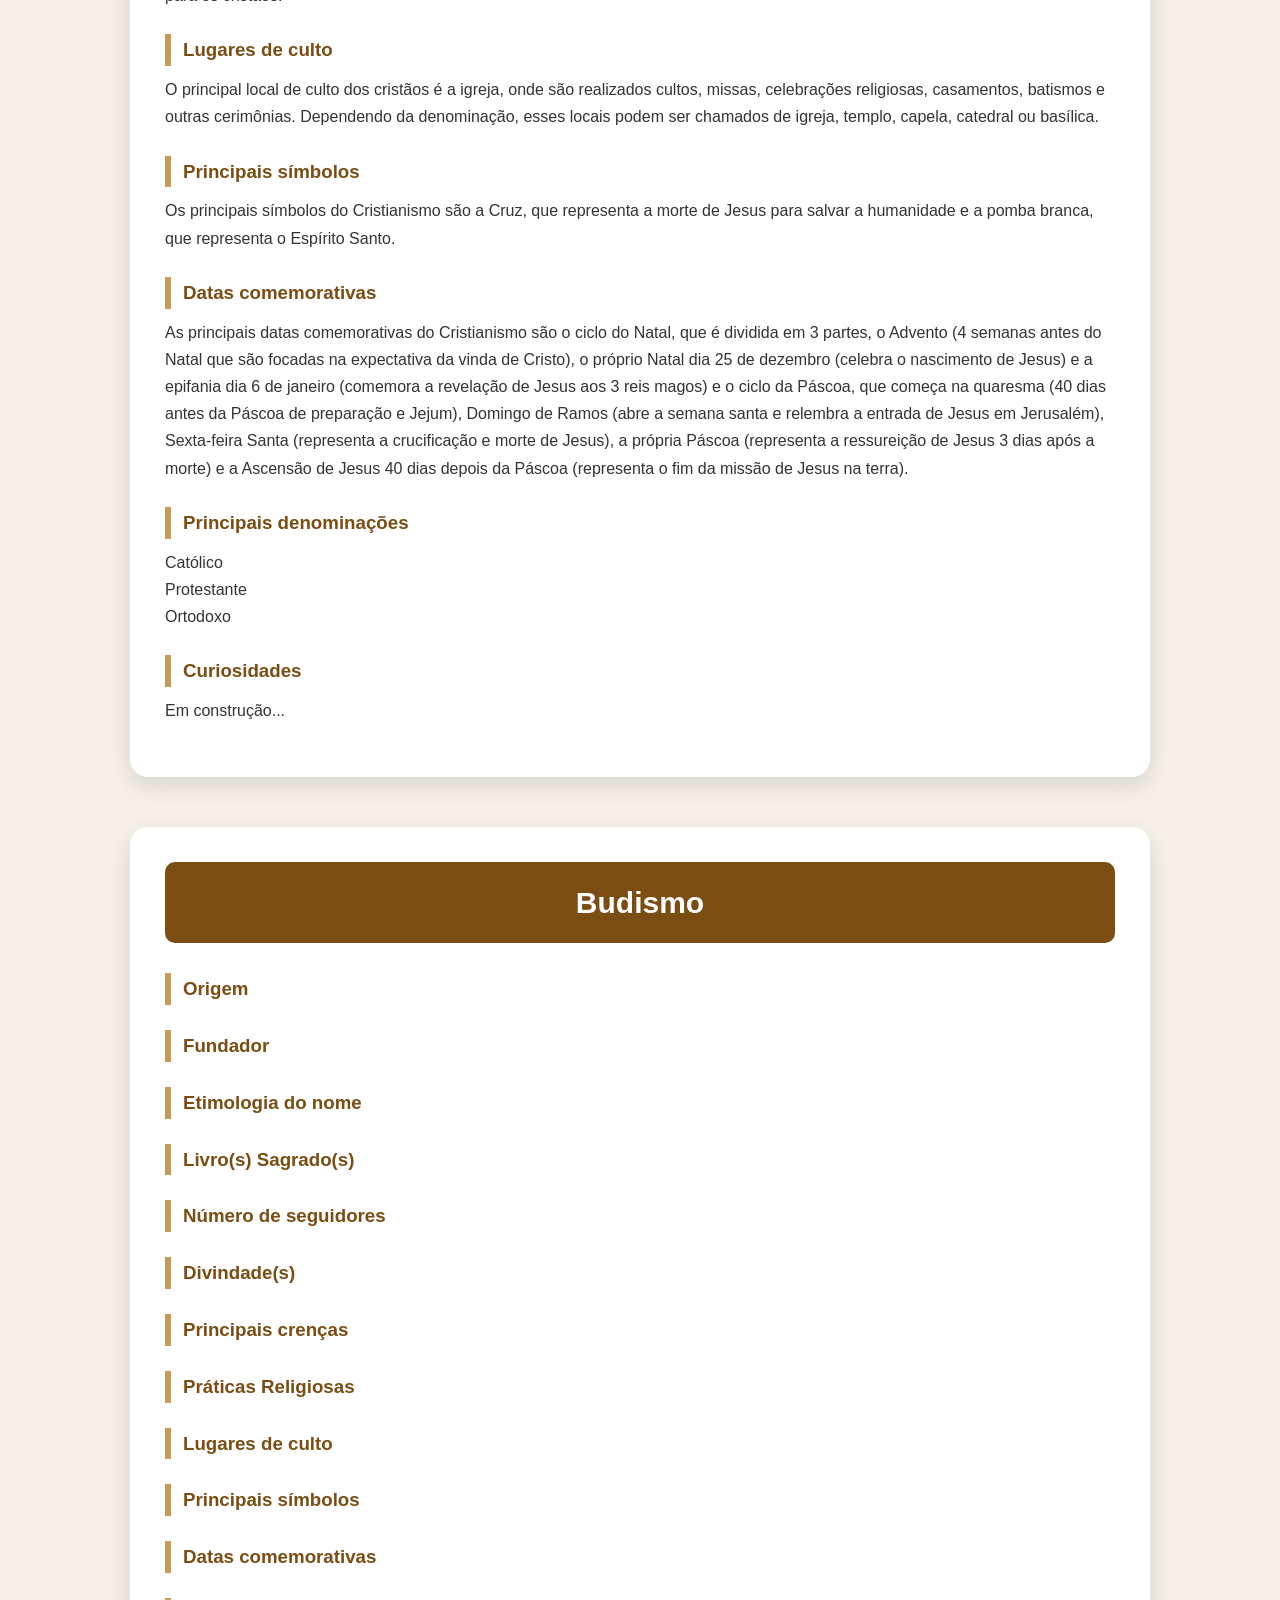
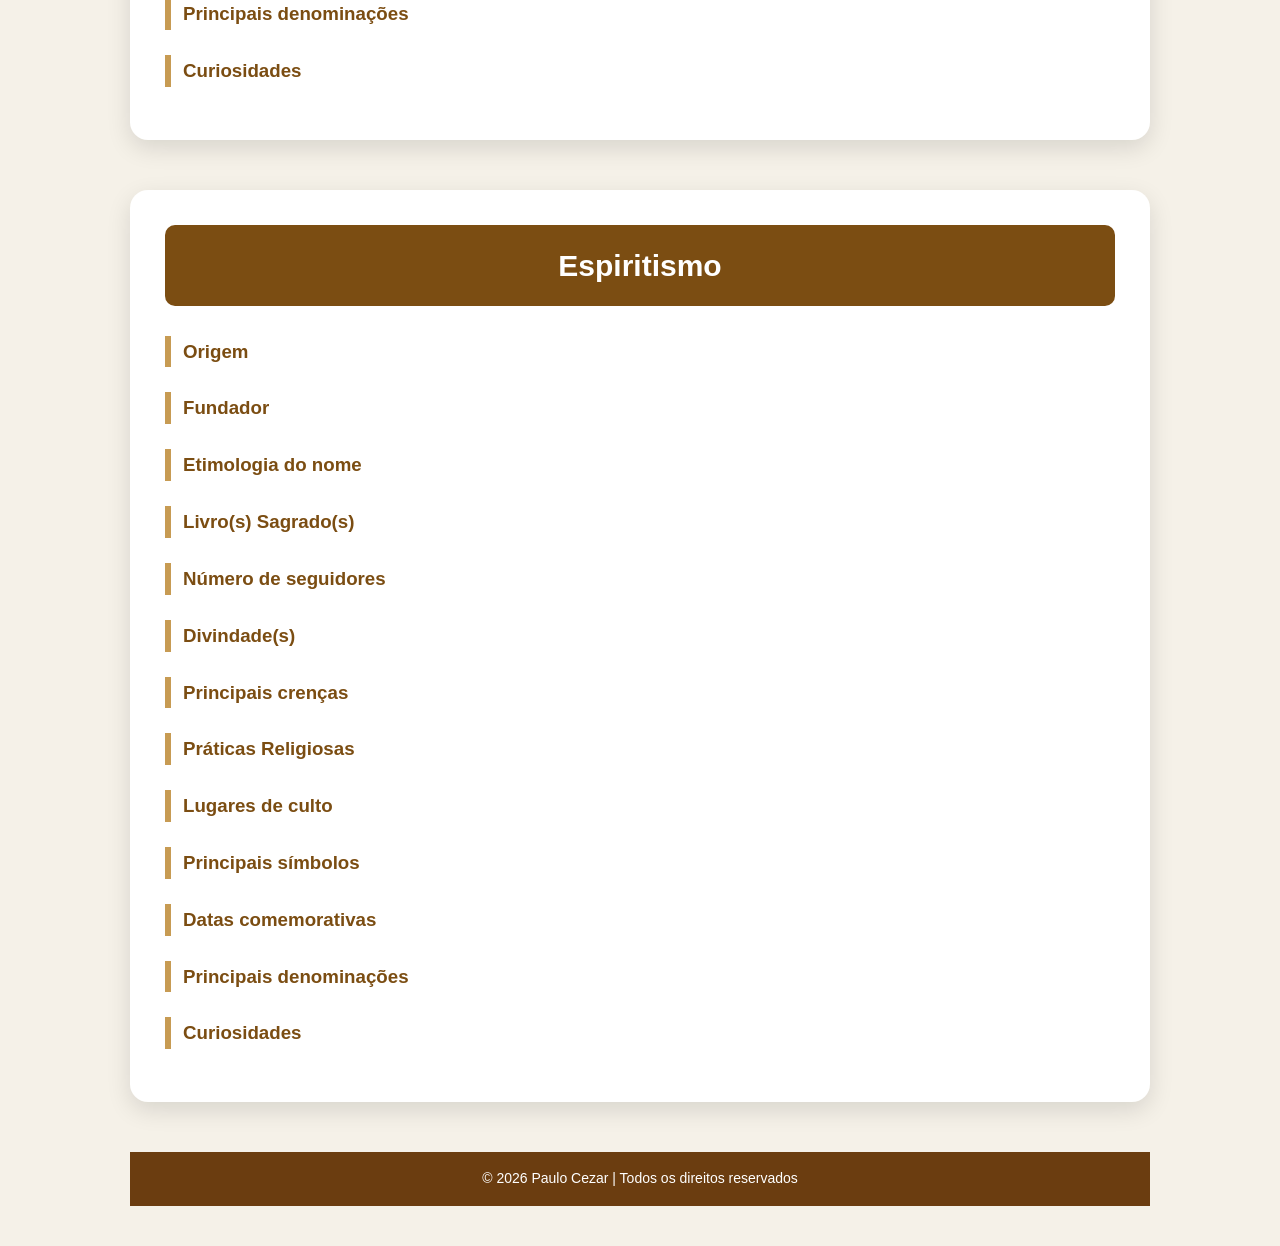
==== commit bc2bc04b: "corrigindo códigos incorretos" ====
--- a/index.html
+++ b/index.html
@@ -167,7 +167,7 @@
     </div>
 <a href="#" class="topo">↑</a>
 <footer>
-    <p>© 2026 Paulo Cezar | Site educativo sobre religiões</p>
+    <p>© 2026 Paulo Cezar | Todos os direitos reservados</p>
 </footer>
 </body>
 </html>
--- a/style.css
+++ b/style.css
@@ -155,7 +155,7 @@
 }
 
 footer {
-    background-color: #222;
+    background-color: #6b3d10;
     color: white;
     text-align: center;
     padding: 15px;
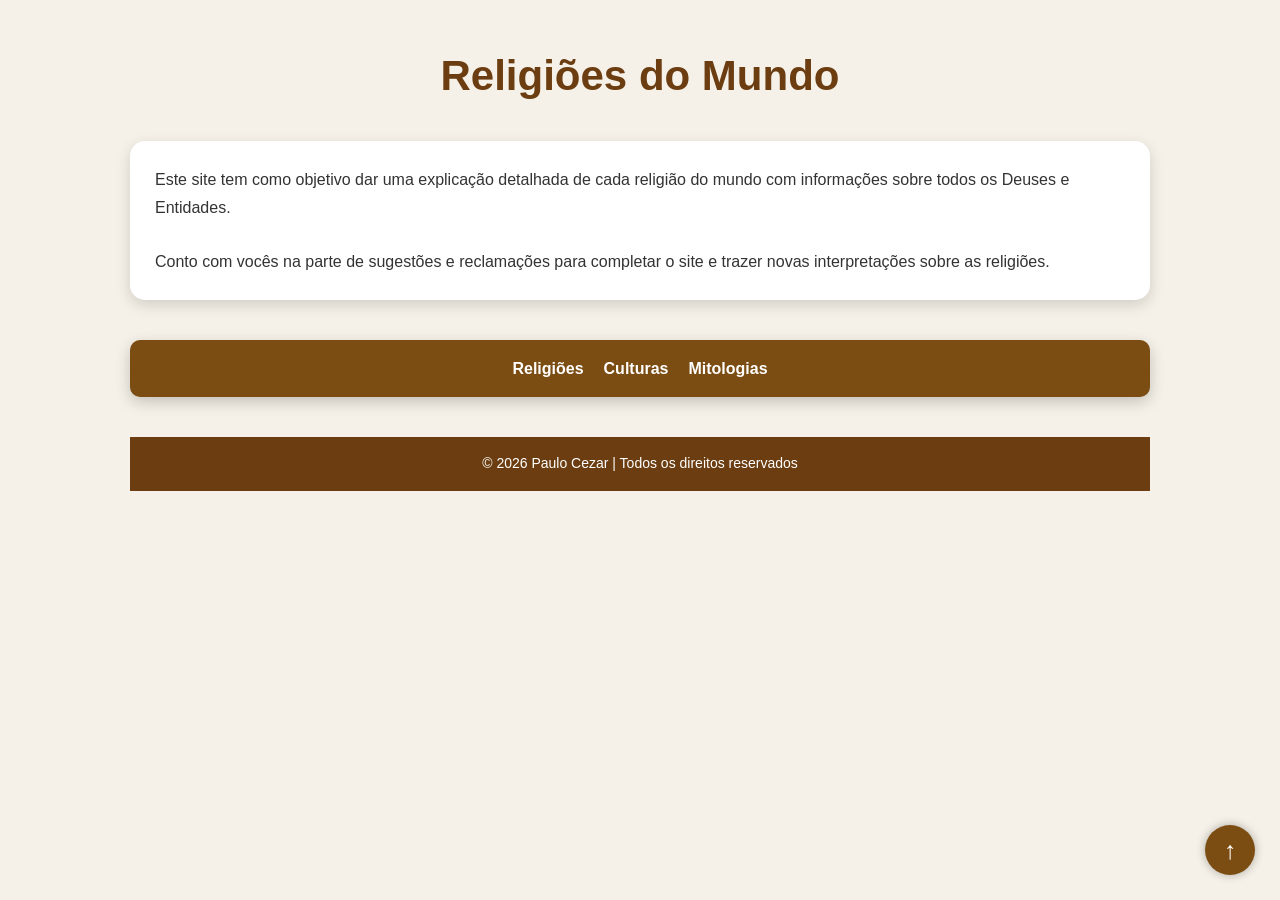
==== commit 7a9d0636: "adicionando novas páginas do site" ====
--- a/index.html
+++ b/index.html
@@ -21,150 +21,11 @@
     </p>
 
     <nav>
-    <a href="#cristianismo">Cristianismo</a>
-    <a href="#budismo">Budismo</a>
-    <a href="#espiritismo">Espiritismo</a>
+    <a href="religioes.html">Religiões</a>
+    <a href="culturas.html">Culturas</a>
+    <a href="mitologias.html">Mitologias</a>
     </nav>
 
-    <div class="religiao" id="cristianismo">
-
-        <h2>Cristianismo</h2>
-
-        <h3>Origem</h3>
-        <p>O <strong>Cristianismo</strong> teve origem no século 1 na Palestina (na época estava sob domínio do império romano) com base nos ensinamentos, na vida, na morte e na ressurreição de Jesus de Nazaré.</p>
-
-        <h3>Fundador</h3>
-        <p>Embora o Cristianismo tenha sido organizado pelos primeiros discípulos após a morte de Jesus, ele é tradicionalmente considerado o fundador da religião, pois seus ensinamentos deram origem à fé cristã.</p>
-
-        <h3>Etimologia do nome</h3>
-        <p>A palavra <strong>Cristianismo</strong> deriva do termo <strong>"Cristo"</strong>, que vem do grego <em>Christós</em> (Χριστός), significando <strong>"o                      Ungido"</strong>. Esse termo é a tradução do hebraico <em>Messias</em> (<em>Mashiach</em>), que possui o mesmo significado. O sufixo <strong>"-      ianismo"</strong> indica um conjunto de crenças ou uma doutrina. Assim, Cristianismo significa, literalmente, <strong>"a religião ou doutrina dos seguidores de Cristo".</strong>.
-        </p>
-
-        <h3>Livro(s) Sagrado(s)</h3>
-        <p>O livro sagrado que o Cristianismo segue é a <strong>Bíblia</strong>, um livro composto por vários livros divididos em Antigo Testamento e Novo Testamento, o Antigo Testamento fala sobre antigas leis e profecias do povo de israel e possui 46 livros nas Bíblias católicas e 39 nas protestantes, já o Novo Testamento conta a vida, morte e ressurreição de Jesus Cristo contendo 27 livros.</p>
-
-        <h3>Número de seguidores</h3>
-        <p>Atualmente o Cristianismo conta com cerca de <strong>2,4 Bilhões</strong> de seguidores e é a maior religião do mundo.</p>
-
-        <h3>Divindade(s)</h3>
-        <p>O Cristianismo é uma religião monoteísta. Os cristãos acreditam em um único <strong>Deus</strong>, considerado o criador do universo e de toda a existência.</p>
-
-        <h3>Principais crenças</h3>
-        <p>As principais crenças do Cristianismo são a Santíssima trindade (Pai, Filho e Espírito Santo), a crença de que Jesus Cristo é o Messias prometido, a salvação pela fé e a existência de um Céu e um Inferno.</p>
-
-        <h3>Práticas Religiosas</h3>
-        <p>As práticas religiosas do Cristianismo variam entre suas diferentes denominações, mas geralmente incluem a oração, a leitura da Bíblia, a participação em cultos ou missas, o batismo, a celebração da Santa Ceia (ou Eucaristia), o louvor por meio de músicas e cânticos, além da prática da caridade e do auxílio ao próximo. Datas como o Natal e a Páscoa também possuem grande importância para os cristãos.</p>
-
-        <h3>Lugares de culto</h3>
-        <p>O principal local de culto dos cristãos é a igreja, onde são realizados cultos, missas, celebrações religiosas, casamentos, batismos e outras cerimônias. Dependendo da denominação, esses locais podem ser chamados de igreja, templo, capela, catedral ou basílica.</p>
-
-        <h3>Principais símbolos</h3>
-        <p>Os principais símbolos do Cristianismo são a Cruz, que representa a morte de Jesus para salvar a humanidade e a pomba branca, que representa o Espírito Santo.</p>
-
-        <h3>Datas comemorativas</h3>
-        <p> As principais datas comemorativas do Cristianismo são o ciclo do Natal, que é dividida em 3 partes, o Advento (4 semanas antes do Natal que são focadas na expectativa da vinda de Cristo), o próprio Natal dia 25 de dezembro (celebra o nascimento de Jesus) e a epifania dia 6 de janeiro (comemora a revelação de Jesus aos 3 reis magos) e o ciclo da Páscoa, que começa na quaresma (40 dias antes da Páscoa de preparação e Jejum), Domingo de Ramos (abre a semana santa e relembra a entrada de Jesus em Jerusalém), Sexta-feira Santa (representa a crucificação e morte de Jesus), a própria Páscoa (representa a ressureição de Jesus 3 dias após a morte) e a Ascensão de Jesus 40 dias depois da Páscoa (representa o fim da missão de Jesus na terra).</p>
-
-        <h3>Principais denominações</h3>
-        <p>
-            Católico<br>
-            Protestante<br>
-            Ortodoxo
-        </p>
-
-        <h3>Curiosidades</h3>
-        <p>Em construção...</p>
-
-    </div>
-
-    <div class="religiao" id="budismo">
-
-        <h2>Budismo</h2>
-
-        <h3>Origem</h3>
-        <p></p>
-
-        <h3>Fundador</h3>
-        <p></p>
-
-        <h3>Etimologia do nome</h3>
-        <p></p>
-
-        <h3>Livro(s) Sagrado(s)</h3>
-        <p></p>
-
-        <h3>Número de seguidores</h3>
-        <p></p>
-
-        <h3>Divindade(s)</h3>
-        <p></p>
-
-        <h3>Principais crenças</h3>
-        <p></p>
-
-        <h3>Práticas Religiosas</h3>
-        <p></p>
-
-        <h3>Lugares de culto</h3>
-        <p></p>
-
-        <h3>Principais símbolos</h3>
-        <p></p>
-
-        <h3>Datas comemorativas</h3>
-        <p></p>
-
-        <h3>Principais denominações</h3>
-        <p></p>
-
-        <h3>Curiosidades</h3>
-        <p></p>
-
-    </div>
-
-    <div class="religiao" id="espiritismo">
-
-        <h2>Espiritismo</h2>
-
-        <h3>Origem</h3>
-        <p></p>
-
-        <h3>Fundador</h3>
-        <p></p>
-
-        <h3>Etimologia do nome</h3>
-        <p></p>
-
-        <h3>Livro(s) Sagrado(s)</h3>
-        <p></p>
-
-        <h3>Número de seguidores</h3>
-        <p></p>
-
-        <h3>Divindade(s)</h3>
-        <p></p>
-
-        <h3>Principais crenças</h3>
-        <p></p>
-
-        <h3>Práticas Religiosas</h3>
-        <p></p>
-
-        <h3>Lugares de culto</h3>
-        <p></p>
-
-        <h3>Principais símbolos</h3>
-        <p></p>
-
-        <h3>Datas comemorativas</h3>
-        <p></p>
-
-        <h3>Principais denominações</h3>
-        <p></p>
-
-        <h3>Curiosidades</h3>
-        <p></p>
-
-    </div>
 <a href="#" class="topo">↑</a>
 <footer>
     <p>© 2026 Paulo Cezar | Todos os direitos reservados</p>
--- a/style.css
+++ b/style.css
@@ -186,9 +186,13 @@
     }
 
     nav{
-        flex-direction:column;
-        align-items:center;
-        gap:10px;
+        flex-wrap:wrap;
+        justify-content:center;
+        gap:15px;
+    }
+
+    nav a{
+        font-size:15px;
     }
 
 }
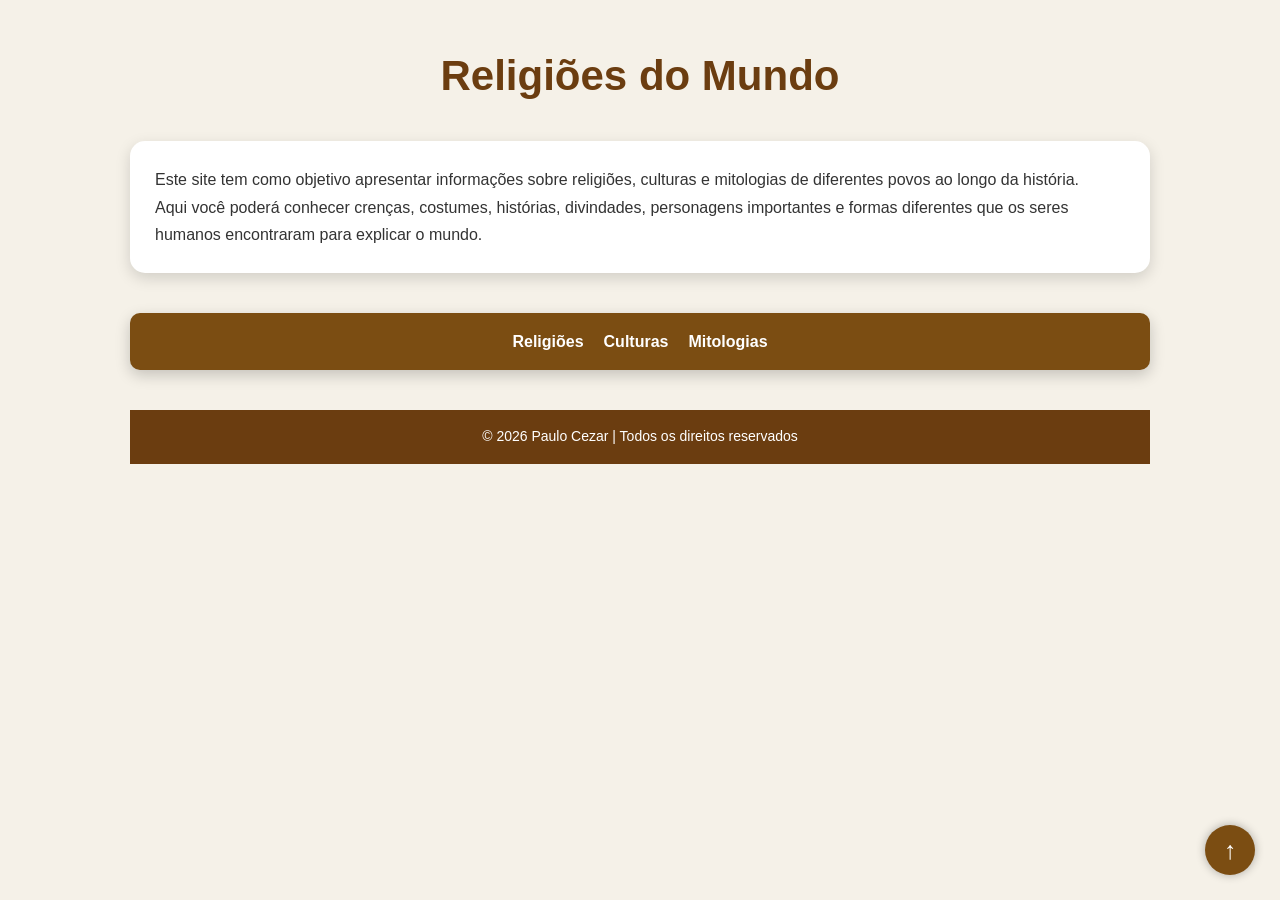
==== commit fb18e7d4: "Informações adicionadas" ====
--- a/index.html
+++ b/index.html
@@ -13,11 +13,17 @@
     <h1>Religiões do Mundo</h1>
 
     <p class="introducao">
-        Este site tem como objetivo dar uma explicação detalhada de cada religião do mundo com informações sobre todos
-        os Deuses e Entidades.
-        <br><br>
-        Conto com vocês na parte de sugestões e reclamações para completar o site e trazer novas interpretações sobre
-        as religiões.
+        Este site tem como objetivo apresentar
+        informações sobre religiões, culturas e
+        mitologias de diferentes povos ao longo
+        da história.
+       <br>
+        Aqui você poderá conhecer crenças,
+        costumes, histórias, divindades,
+        personagens importantes e formas
+        diferentes que os seres humanos
+        encontraram para explicar o mundo.
+
     </p>
 
     <nav>
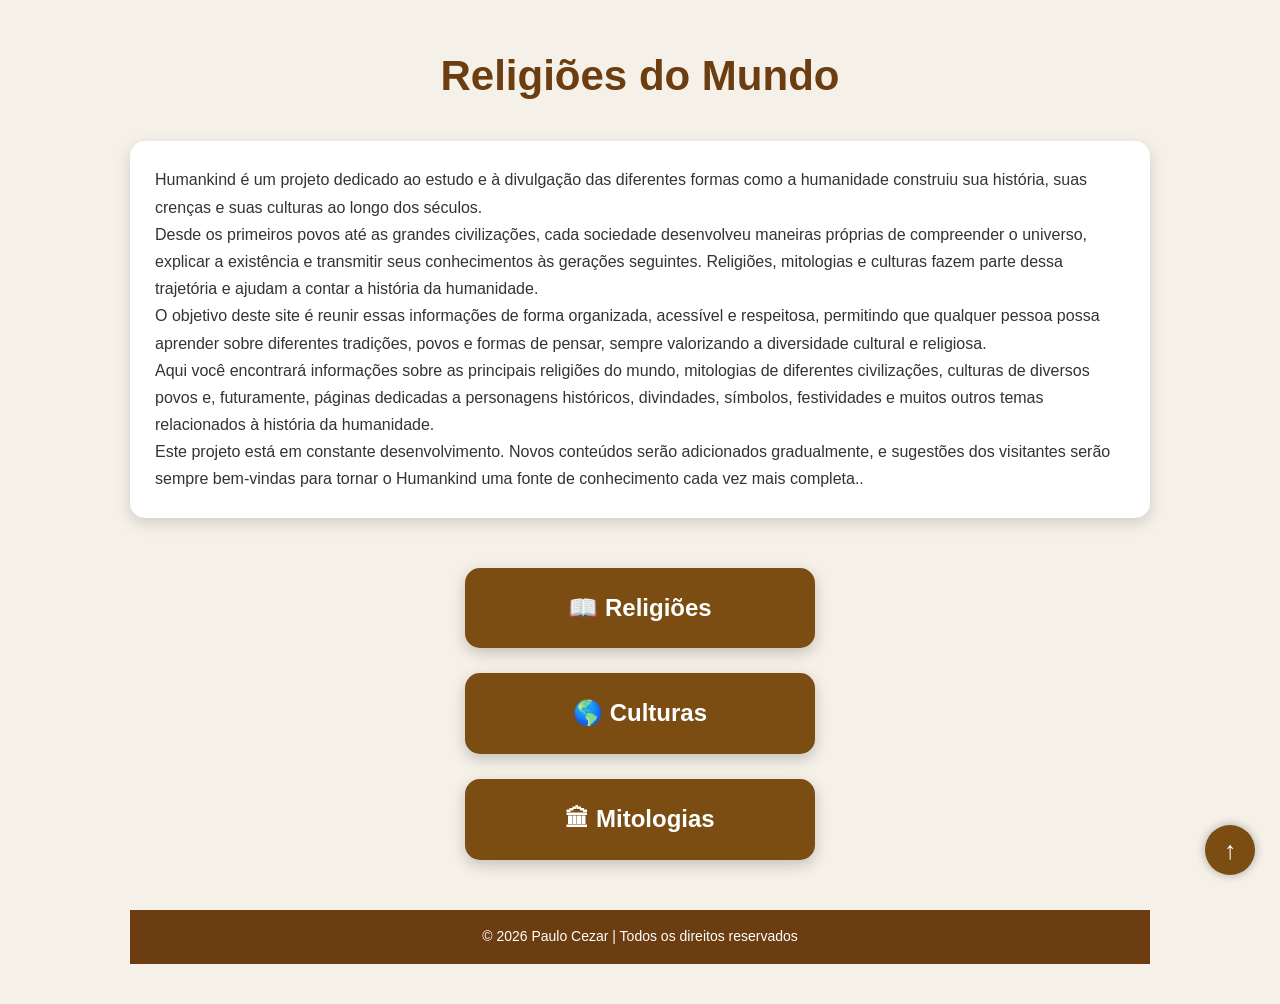
==== commit d70f7adf: "Informações adicionadas" ====
--- a/index.html
+++ b/index.html
@@ -13,24 +13,27 @@
     <h1>Religiões do Mundo</h1>
 
     <p class="introducao">
-        Este site tem como objetivo apresentar
-        informações sobre religiões, culturas e
-        mitologias de diferentes povos ao longo
-        da história.
-       <br>
-        Aqui você poderá conhecer crenças,
-        costumes, histórias, divindades,
-        personagens importantes e formas
-        diferentes que os seres humanos
-        encontraram para explicar o mundo.
+        Humankind é um projeto dedicado ao estudo e à divulgação das diferentes formas como a humanidade construiu sua história, suas crenças e suas culturas ao longo dos séculos.
+        <br>
+        Desde os primeiros povos até as grandes civilizações, cada sociedade desenvolveu maneiras próprias de compreender o universo, explicar a existência e transmitir seus conhecimentos às gerações seguintes. Religiões, mitologias e culturas fazem parte dessa trajetória e ajudam a contar a história da humanidade.
+        <br>
+        O objetivo deste site é reunir essas informações de forma organizada, acessível e respeitosa, permitindo que qualquer pessoa possa aprender sobre diferentes tradições, povos e formas de pensar, sempre valorizando a diversidade cultural e religiosa.
+        <br>
+        Aqui você encontrará informações sobre as principais religiões do mundo, mitologias de diferentes civilizações, culturas de diversos povos e, futuramente, páginas dedicadas a personagens históricos, divindades, símbolos, festividades e muitos outros temas relacionados à história da humanidade.
+        <br>
+        Este projeto está em constante desenvolvimento. Novos conteúdos serão adicionados gradualmente, e sugestões dos visitantes serão sempre bem-vindas para tornar o Humankind uma fonte de conhecimento cada vez mais completa..
 
     </p>
 
-    <nav>
-    <a href="religioes.html">Religiões</a>
-    <a href="culturas.html">Culturas</a>
-    <a href="mitologias.html">Mitologias</a>
-    </nav>
+    <div class="botoes">
+
+    <a href="religioes.html" class="botao">📖 Religiões</a>
+
+    <a href="culturas.html" class="botao">🌎 Culturas</a>
+
+    <a href="mitologias.html" class="botao">🏛 Mitologias</a>
+
+    </div>
 
 <a href="#" class="topo">↑</a>
 <footer>
--- a/style.css
+++ b/style.css
@@ -207,4 +207,48 @@
         line-height:45px;
     }
 
+}
+
+.botoes{
+    display: flex;
+    flex-direction: column;
+    align-items: center;
+    gap: 25px;
+    margin: 50px 0;
+}
+
+.botao{
+    background: #7b4d12;
+    color: white;
+    text-decoration: none;
+
+    width: 350px;
+    padding: 20px;
+
+    text-align: center;
+
+    font-size: 24px;
+    font-weight: bold;
+
+    border-radius: 15px;
+
+    box-shadow: 0 5px 15px rgba(0,0,0,.2);
+
+    transition: .3s;
+}
+
+.botao:hover{
+    background: #a66d2a;
+    transform: translateY(-5px);
+    box-shadow: 0 10px 20px rgba(0,0,0,.3);
+}
+
+@media(max-width:600px){
+
+    .botao{
+        width: 100%;
+        max-width: 320px;
+        font-size: 20px;
+    }
+
 }
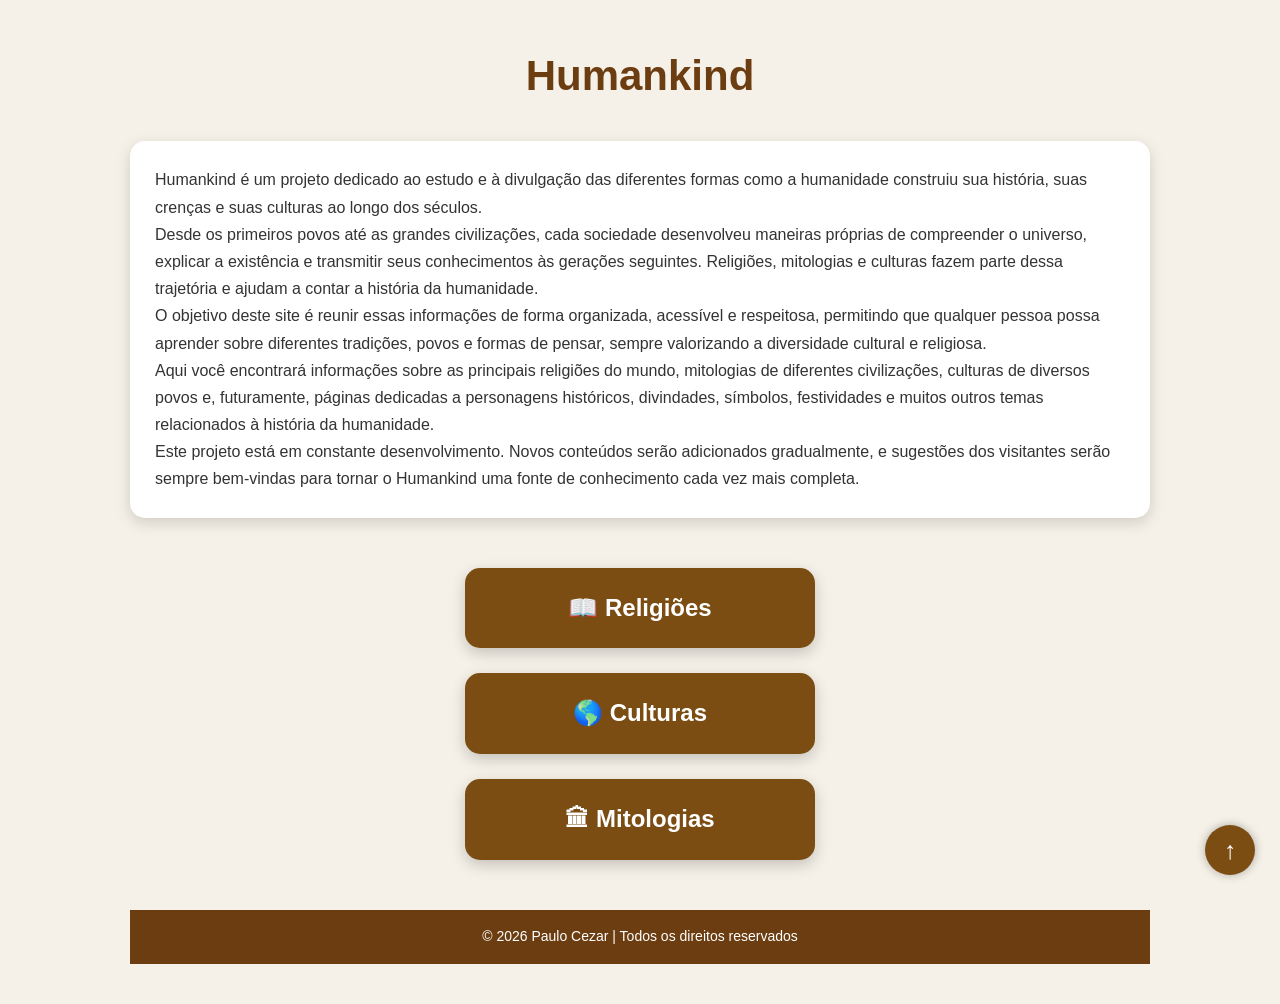
==== commit 405bc0f2: "Informações adicionadas" ====
--- a/index.html
+++ b/index.html
@@ -10,7 +10,7 @@
 
 <body>
 
-    <h1>Religiões do Mundo</h1>
+    <h1>Humankind</h1>
 
     <p class="introducao">
         Humankind é um projeto dedicado ao estudo e à divulgação das diferentes formas como a humanidade construiu sua história, suas crenças e suas culturas ao longo dos séculos.
@@ -21,7 +21,7 @@
         <br>
         Aqui você encontrará informações sobre as principais religiões do mundo, mitologias de diferentes civilizações, culturas de diversos povos e, futuramente, páginas dedicadas a personagens históricos, divindades, símbolos, festividades e muitos outros temas relacionados à história da humanidade.
         <br>
-        Este projeto está em constante desenvolvimento. Novos conteúdos serão adicionados gradualmente, e sugestões dos visitantes serão sempre bem-vindas para tornar o Humankind uma fonte de conhecimento cada vez mais completa..
+        Este projeto está em constante desenvolvimento. Novos conteúdos serão adicionados gradualmente, e sugestões dos visitantes serão sempre bem-vindas para tornar o Humankind uma fonte de conhecimento cada vez mais completa.
 
     </p>
 
--- a/style.css
+++ b/style.css
@@ -218,12 +218,16 @@
 }
 
 .botao{
+    display: block;
+
     background: #7b4d12;
     color: white;
     text-decoration: none;
 
     width: 350px;
     padding: 20px;
+
+    margin: 0 auto;
 
     text-align: center;
 
